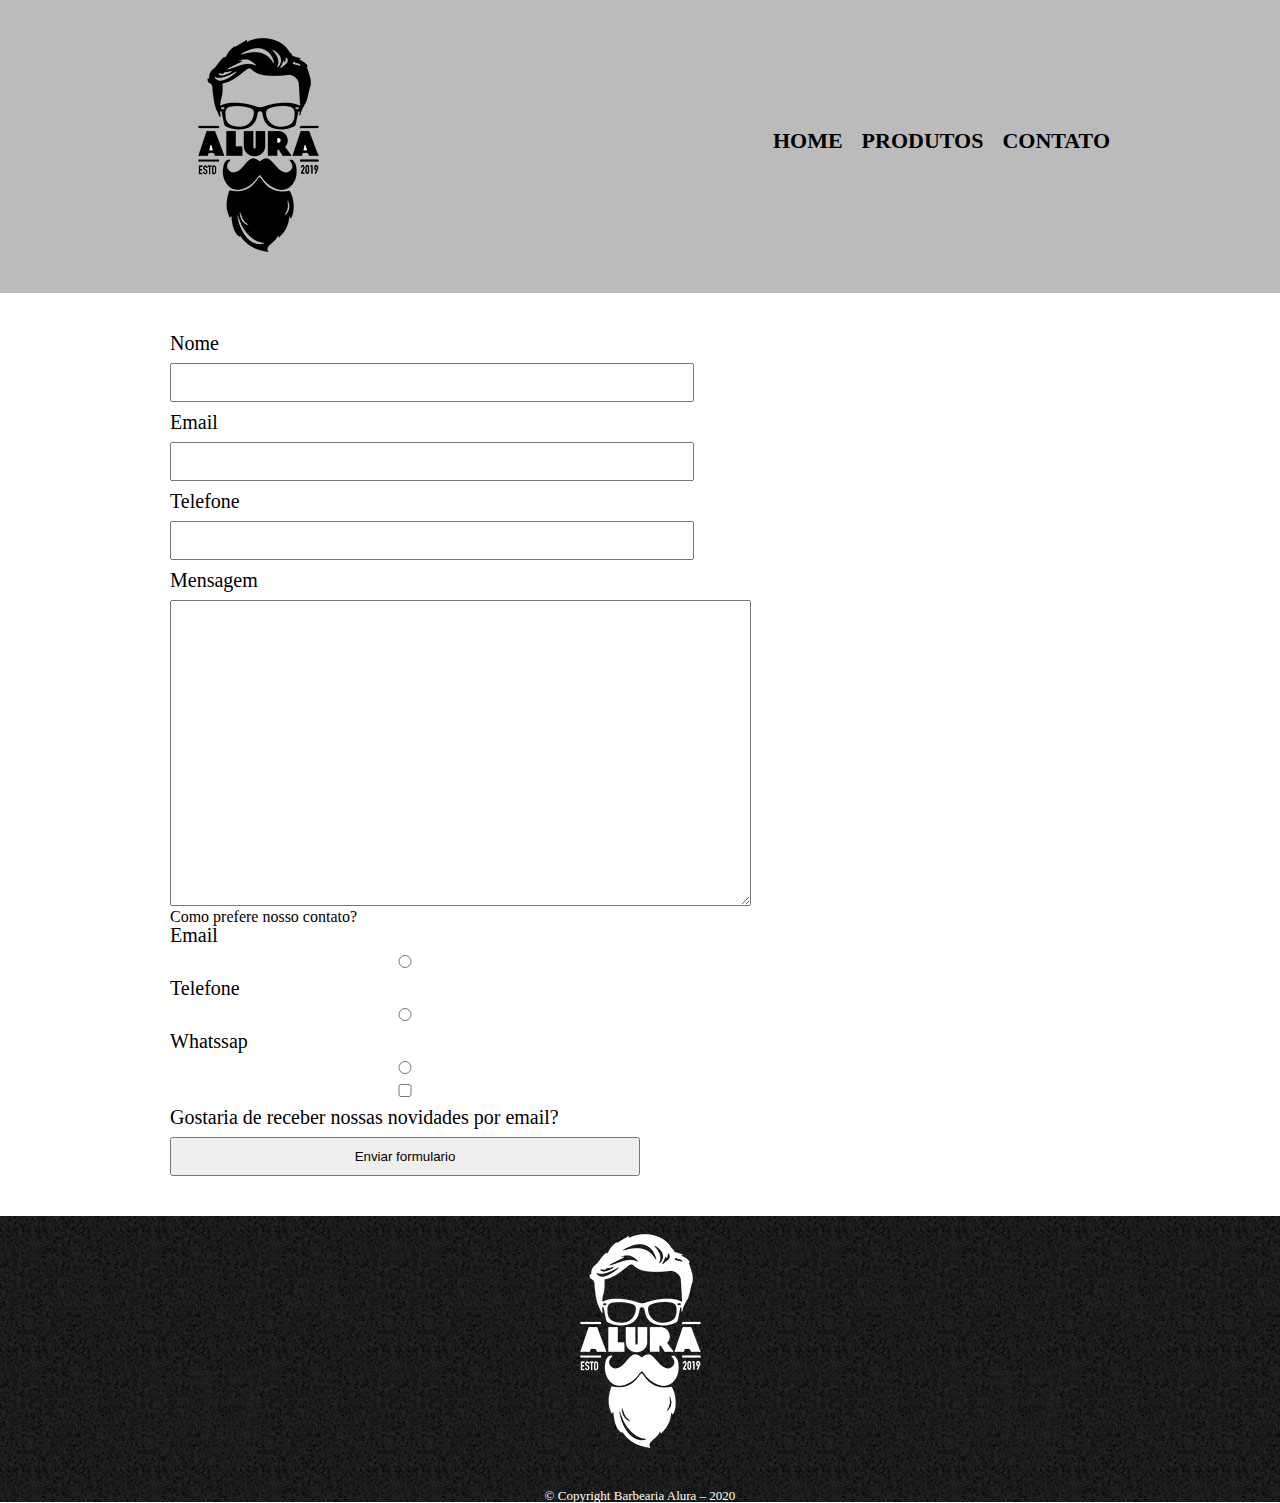
==== contato.html @ 25589606 "Pagina de contato criada" ====
<!DOCTYPE html>
<html>
<head>
	<meta charset="utf-8">

	<title>Contato - Barbearia Alura</title>
	<link rel="stylesheet" href="reset.css">
	<link rel="stylesheet" href="style.css">

</head>
<body>
	<header>
		<div class="caixa">
			<img src="logo.png">
			<nav>	
				<ul>
					<li><a href="index.html">Home</a></li>
					<li><a href="produtos.html">Produtos</a></li>
					<li><a href="contato.html">Contato</a></li>
				</ul>
			</nav>
		</div>
	</header>

	<main>
		<form >
			<label for="nomesobrenome">Nome</label>
			<input type="text" id="nomesobrenome">

			<label for="email">Email</label>
			<input type="text" id="email">

			<label for="telefone">Telefone</label>
			<input type="text" id="telefone">

			<label id="mensagem">Mensagem</label>
			<textarea cols="70" rows="20" id="mensagem"></textarea>

			<div>
				<p>Como prefere nosso contato?</p>
				<label for ="radio-email">Email</label>
				<input type="radio" name="contato" value="email" id="radio-email">

				<label for="radio-telefone">Telefone</label>
				<input type="radio" name="contato" value="telefone" id="radio-telefone">

				<label for="radio-whatssap">Whatssap</label>
				<input type="radio" name="contato" value="whatssap" id="radio-whatssap">	
			</div>		

				<label><input type="checkbox" >Gostaria de receber nossas novidades por email?</label>

			<input type="submit" value="Enviar formulario">


		</form>

	</main>


	<footer>
		<img src="logo-branco.png">
		<p class="copyright">&copy; Copyright Barbearia Alura – 2020</p>
	</footer>

</body>
</html>
---- style.css ----
header {
	background: #BBBBBB;
	padding: 20px 0;
}

.caixa {
	width: 940px;
	position: relative;
	margin: 0 auto;
}

nav {
	position: absolute;
	top: 110px;
	right: 0px;
}

nav li {
	display: inline;
	margin: 0 0 0 15px;
}

nav a {
	text-transform: uppercase;
	color: #000000;
	font-weight: bold;
	font-size: 22px;
	text-decoration: none;
}

nav a:hover {
	color: #C78C19;
	text-decoration: underline;
}

.produtos {
	width: 940px;
	margin: 0 auto;
	padding: 50px 0;
}

.produtos li {
	display: inline-block;
	text-align: center;
	width: 30%;
	vertical-align: top;
	margin: 0 1.0%;
	padding: 30px 20px;
	box-sizing: border-box;
	border: 2px solid #000000;
	border-radius: 10px;
}

.produtos li:hover {
	border-color: #C78C19;
}

.produtos li:active {
	border-color: #088C19;
}

.produtos li:hover h2 {
	font-size: 40px;
}

.produtos h2 {
	font-size: 30px;
	font-weight: bold;
}

.produto-descricao {
	font-size: 18px;
}

.produto-preco {
	font-size: 22px;
	font-weight: bold;
	margin-top: 10px
}

footer {
	text-align: center;
	background: url(bg.jpg);
}

.copyright {
	color: #FFFFFF;
	font-size: 13px;
	margin: 20px 0 0;
}

main {
	width: 940px;
	margin: 0 auto;

}

form {
	margin: 40px 0;
}

form label {
	display: block;
	font-size: 20px;
	margin: 0 0 10px;
}

form input {
	display: block;
	margin: 0 0 10px;
	padding: 10px 25px;
	width: 50%
}
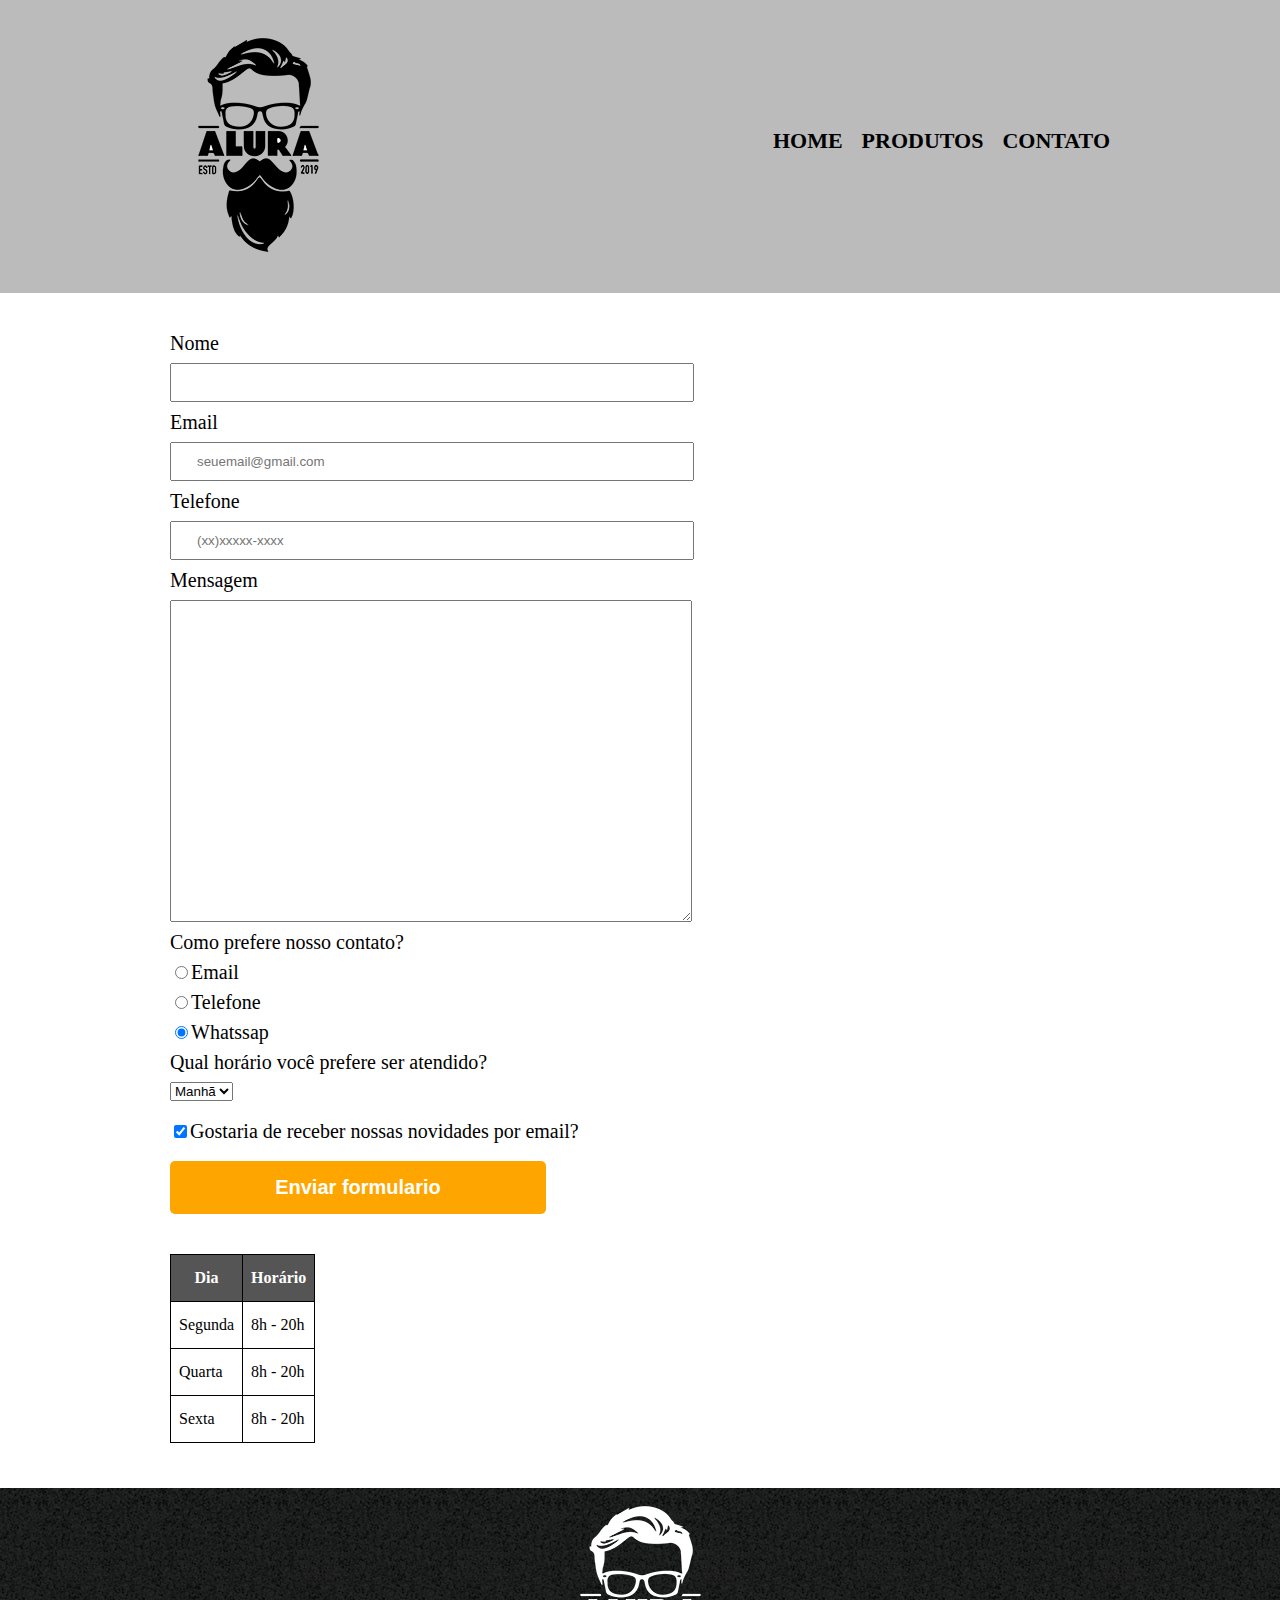
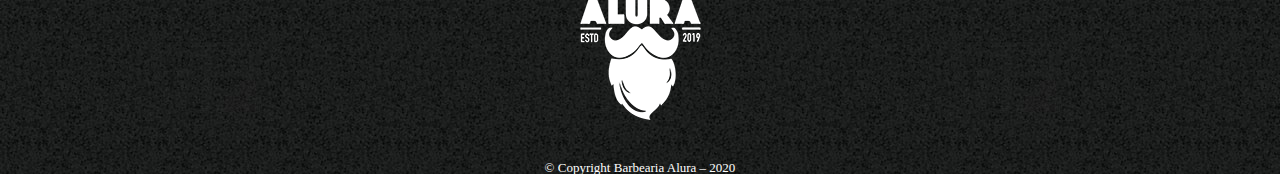
==== commit dc9f3414: "Pagina de contato finalizada" ====
--- a/contato.html
+++ b/contato.html
@@ -11,7 +11,7 @@
 <body>
 	<header>
 		<div class="caixa">
-			<img src="logo.png">
+			<img src="logo.png" alt="Logo da Alura">
 			<nav>	
 				<ul>
 					<li><a href="index.html">Home</a></li>
@@ -25,41 +25,71 @@
 	<main>
 		<form >
 			<label for="nomesobrenome">Nome</label>
-			<input type="text" id="nomesobrenome">
+			<input type="text" id="nomesobrenome" class="input-padrao" required>
 
 			<label for="email">Email</label>
-			<input type="text" id="email">
+			<input type="email" id="email" class="input-padrao" required placeholder="seuemail@gmail.com">
 
 			<label for="telefone">Telefone</label>
-			<input type="text" id="telefone">
+			<input type="tel" id="telefone" class="input-padrao" required placeholder="(xx)xxxxx-xxxx">
 
 			<label id="mensagem">Mensagem</label>
-			<textarea cols="70" rows="20" id="mensagem"></textarea>
+			<textarea cols="70" rows="20" id="mensagem" class="input-padrao" required></textarea>
 
-			<div>
-				<p>Como prefere nosso contato?</p>
-				<label for ="radio-email">Email</label>
-				<input type="radio" name="contato" value="email" id="radio-email">
+			<fieldset>
+				<legend>Como prefere nosso contato?</legend>
+				<label for ="radio-email"> <input type="radio" name="contato" value="email" id="radio-email">Email</label>
+				
 
-				<label for="radio-telefone">Telefone</label>
-				<input type="radio" name="contato" value="telefone" id="radio-telefone">
+				<label for="radio-telefone"><input type="radio" name="contato" value="telefone" id="radio-telefone">Telefone</label>
+				
 
-				<label for="radio-whatssap">Whatssap</label>
-				<input type="radio" name="contato" value="whatssap" id="radio-whatssap">	
-			</div>		
+				<label for="radio-whatssap"> <input type="radio" name="contato" value="whatssap" id="radio-whatssap" checked>Whatssap</label>
+				
+			</fieldset>	
 
-				<label><input type="checkbox" >Gostaria de receber nossas novidades por email?</label>
+			<fieldset>
+				<legend>Qual horário você prefere ser atendido?</legend>
+				<select>
+					<option>Manhã</option>
+					<option>Tarde</option>
+					<option>Noite</option>
+				</select>	
+			</fieldset>
+				<label class="checkbox"><input type="checkbox" checked>Gostaria de receber nossas novidades por email?</label>
 
-			<input type="submit" value="Enviar formulario">
+			<input type="submit" value="Enviar formulario" class="enviar">
+		</form>
 
+		<table>
+			<thead>
+				<tr>
+					<th>Dia</th>
+					<th>Horário</th>
+				</tr>
+			</thead>
 
-		</form>
+			<tbody>
+				<tr>
+					<td>Segunda</td>
+					<td>8h - 20h</td>
+				</tr>
+				<tr>
+					<td>Quarta</td>
+					<td>8h - 20h</td>
+				</tr>
+				<tr>
+					<td>Sexta</td>
+					<td>8h - 20h</td>
+				</tr>
+			</tbody>
+		</table>
 
 	</main>
 
 
 	<footer>
-		<img src="logo-branco.png">
+		<img src="logo-branco.png" alt="Logo da Alura">
 		<p class="copyright">&copy; Copyright Barbearia Alura – 2020</p>
 	</footer>
 
--- a/style.css
+++ b/style.css
@@ -99,15 +99,54 @@
 	margin: 40px 0;
 }
 
-form label {
+form label, form legend {
 	display: block;
 	font-size: 20px;
 	margin: 0 0 10px;
 }
 
-form input {
+.input-padrao {
 	display: block;
 	margin: 0 0 10px;
 	padding: 10px 25px;
 	width: 50%
+}
+
+.checkbox {
+	margin: 20px 0;
+}
+
+.enviar {
+	width: 40%;
+	padding: 15px 0;
+	background: orange;
+	color: white;
+	font-size: 20px;
+	font-weight: bold;
+	border-style: none;
+	border-radius: 5px;
+	transition: 1s all;
+	cursor: pointer;
+}
+
+
+.enviar:hover{
+	background: darkorange;
+	transform: scale(1.2);
+}
+
+
+table {
+	margin: 20px 0 45px;
+}
+
+thead {
+	background: #555555;
+	color: white;
+	font-weight: bold;
+}
+
+td, th {
+	border: 1px solid #000000;
+	padding: 15px 8px;
 }